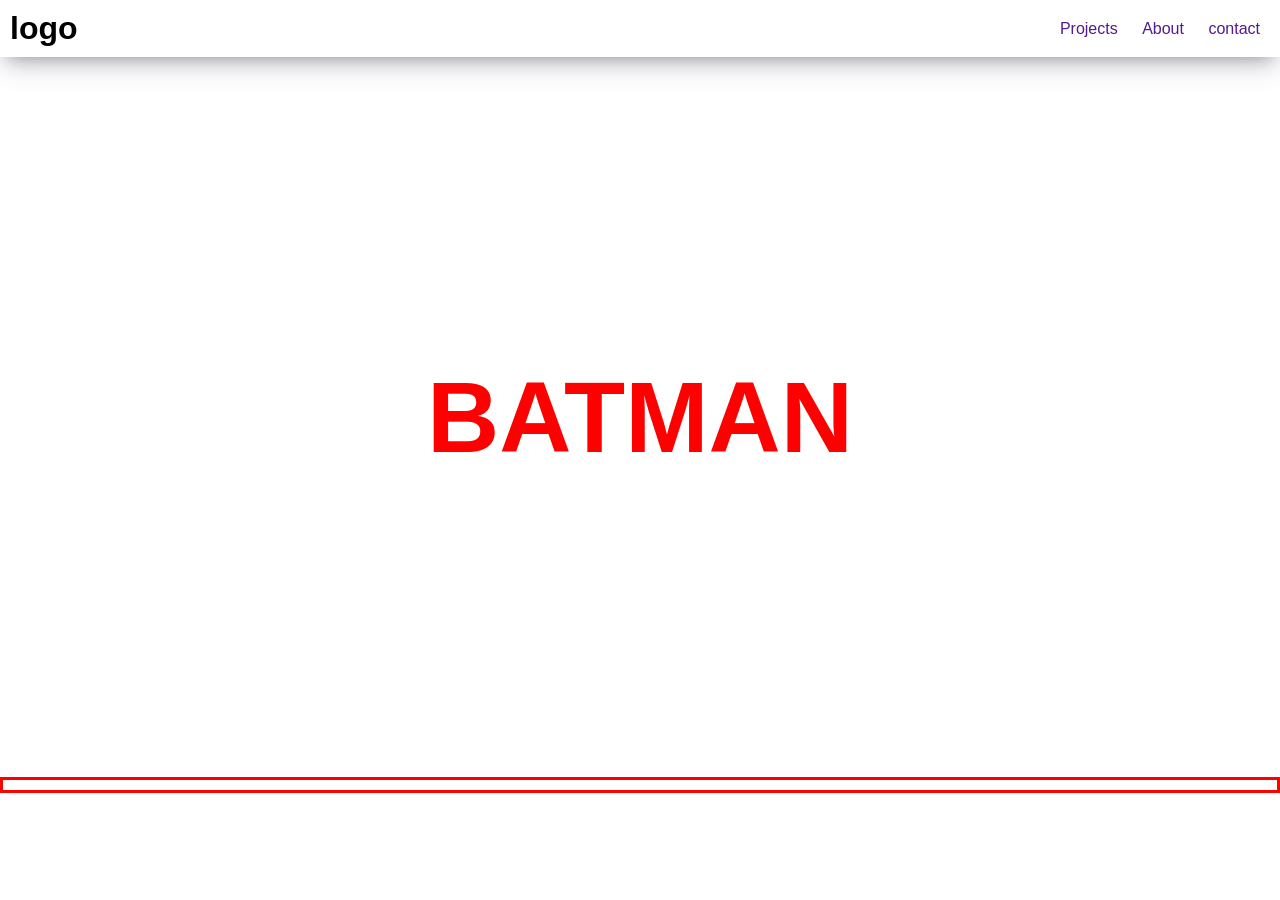
==== Basics/index.html @ 0a9f68d2 "Intial" ====
<!DOCTYPE html>
<html lang="en">
<head>
    <meta charset="UTF-8">
    <meta name="viewport" content="width=device-width, initial-scale=1.0">
    <title>Basics</title>
    <link rel="stylesheet" href="style.css">
</head>
<body>
    <div class="navbar">
        <h1>logo</h1>
        <div>
            <a href="">Projects</a>
            <a href="">About</a>
            <a href="">contact</a>
        </div>
    </div>
    <div class="hero">
        <h1>BATMAN</h1>
    </div>

    <div class="projects">
        <img src="https://www.baltana.com/files/wallpapers-12/Batman-Wallpapers-Desktop-32209.jpg" alt="">
        <img src="https://www.baltana.com/files/wallpapers-12/Batman-Wallpapers-Desktop-32209.jpg" alt="">
        <img src="https://www.baltana.com/files/wallpapers-12/Batman-Wallpapers-Desktop-32209.jpg" alt="">
        <img src="https://www.baltana.com/files/wallpapers-12/Batman-Wallpapers-Desktop-32209.jpg" alt="">
        
        <img src="https://www.baltana.com/files/wallpapers-12/Batman-Wallpapers-Desktop-32209.jpg" alt="">
        <img src="https://www.baltana.com/files/wallpapers-12/Batman-Wallpapers-Desktop-32209.jpg" alt="">
        <img src="https://www.baltana.com/files/wallpapers-12/Batman-Wallpapers-Desktop-32209.jpg" alt="">
        <img src="https://www.baltana.com/files/wallpapers-12/Batman-Wallpapers-Desktop-32209.jpg" alt="">
        
    </div>
</body>
</html>
---- Basics/style.css ----
*{
    margin:0;
    padding: 0;
    box-sizing: border-box;
    font-family: sans-serif;
 }
 .navbar{
    padding: 10px;
    display: flex;
    align-items: center;
    justify-content: space-between;
    box-shadow: rgba(50, 50, 93, 0.25) 0px 13px 27px -5px, rgba(0, 0, 0, 0.3) 0px 8px 16px -8px;

 }
 .navbar a{
    padding: 10px;
    text-decoration: none;
 }
.hero{
    height: 80vh;
    display: flex;
    justify-content: center;
    align-items: center;
    color:red;
    font-size: 50px;
    background-image: url("https://www.pixelstalk.net/wp-content/uploads/image11/The-classic-Batman-logo-in-bright-yellow-and-black-4K-wallpaper.jpg");
    background-size: cover;
    background-repeat:no-repeat ;
}

.projects{
    border: solid red;
    display: grid;
    grid-template-columns: 1fr 1fr 1fr 1fr;
    gap: 10px;
}
.projects img{
    width: 100%;
}
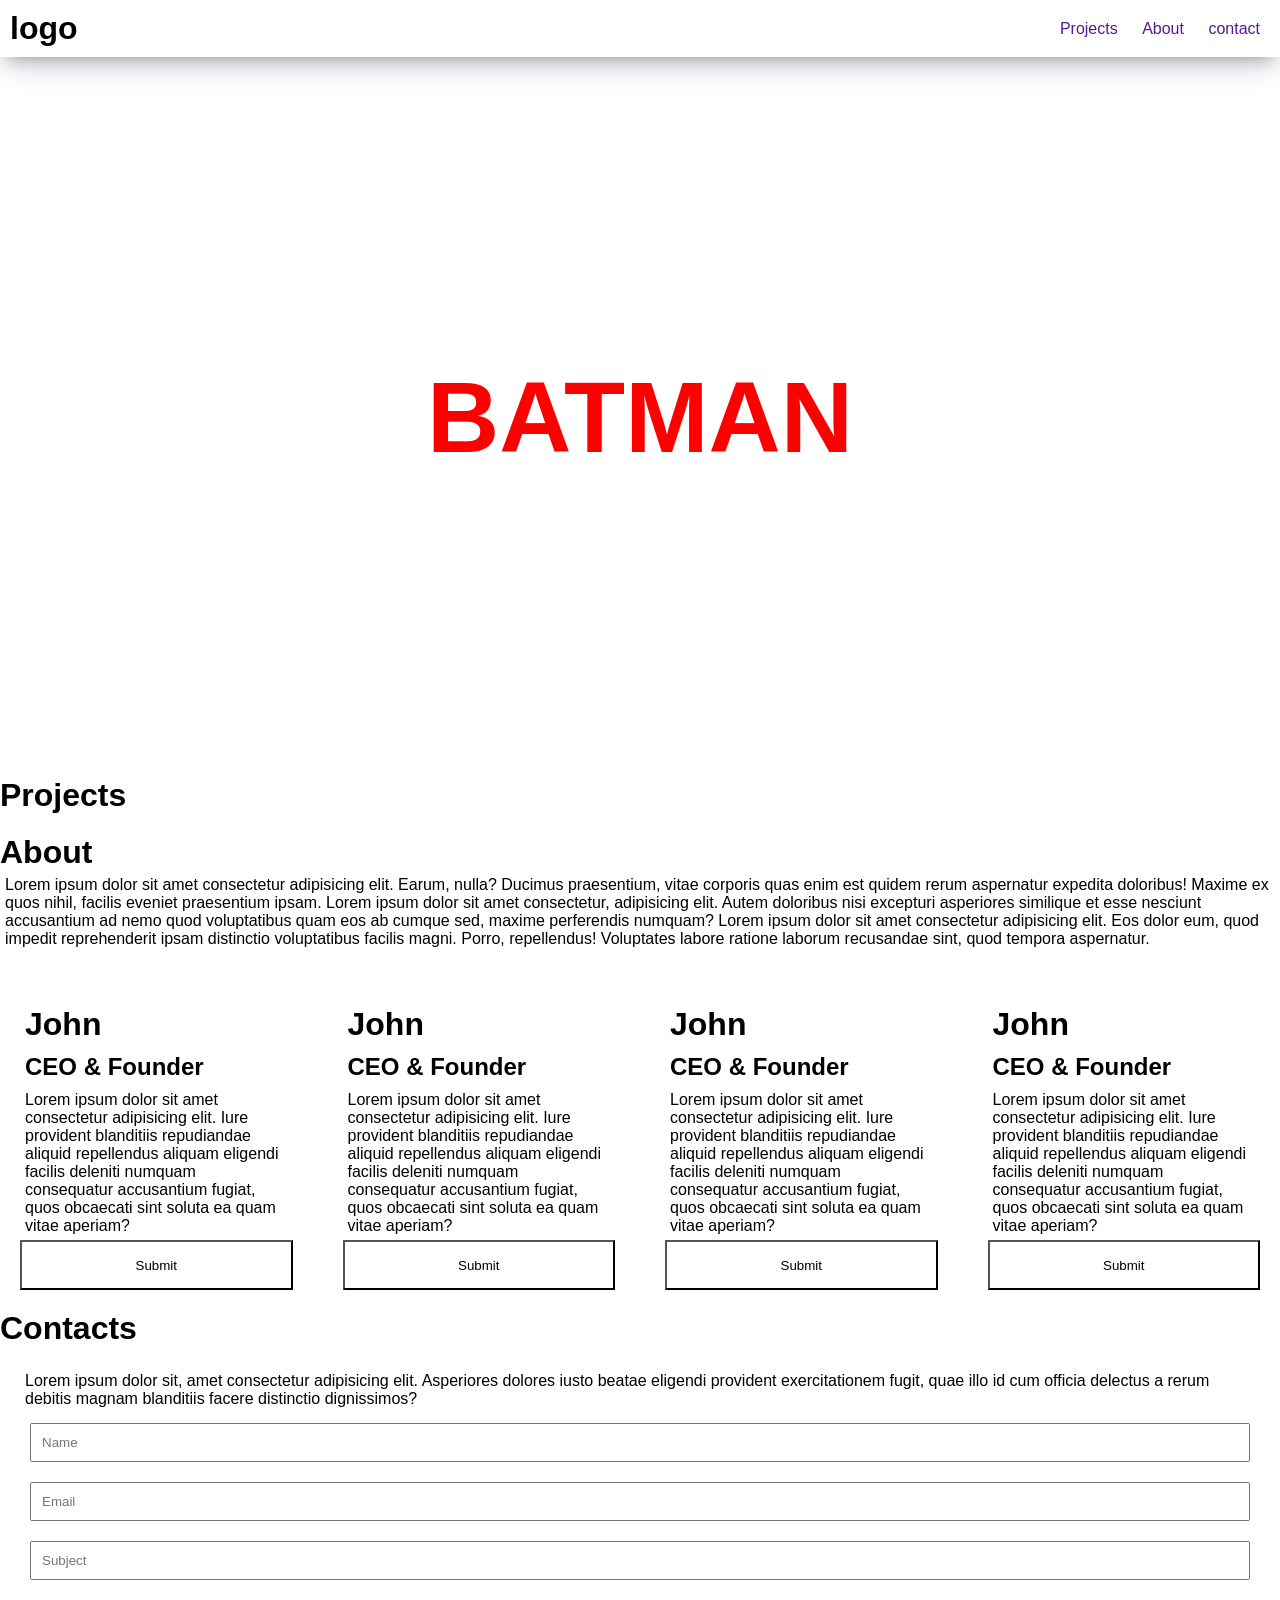
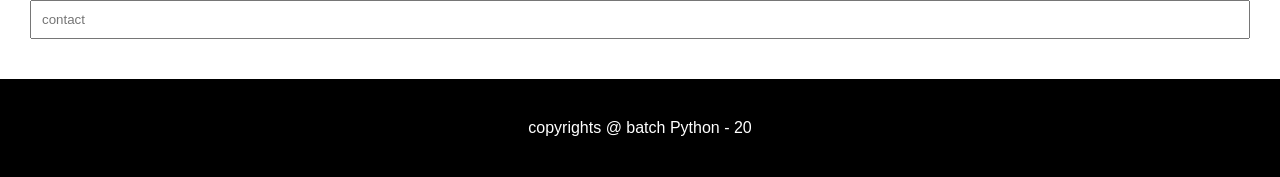
==== commit ab6e230b: "Intial" ====
--- a/Basics/index.html
+++ b/Basics/index.html
@@ -18,7 +18,9 @@
     <div class="hero">
         <h1>BATMAN</h1>
     </div>
-
+    <div>
+        <h1>Projects</h1>
+    </div>
     <div class="projects">
         <img src="https://www.baltana.com/files/wallpapers-12/Batman-Wallpapers-Desktop-32209.jpg" alt="">
         <img src="https://www.baltana.com/files/wallpapers-12/Batman-Wallpapers-Desktop-32209.jpg" alt="">
@@ -31,5 +33,67 @@
         <img src="https://www.baltana.com/files/wallpapers-12/Batman-Wallpapers-Desktop-32209.jpg" alt="">
         
     </div>
+    <div>
+        <h1>About</h1>
+    </div>
+
+    <div>
+        <p>Lorem ipsum dolor sit amet consectetur adipisicing elit. Earum, nulla? Ducimus praesentium, vitae corporis quas enim est quidem rerum aspernatur expedita doloribus! Maxime ex quos nihil, facilis eveniet praesentium ipsam.
+            Lorem ipsum dolor sit amet consectetur, adipisicing elit. Autem doloribus nisi excepturi asperiores similique et esse nesciunt accusantium ad nemo quod voluptatibus quam eos ab cumque sed, maxime perferendis numquam?
+            Lorem ipsum dolor sit amet consectetur adipisicing elit. Eos dolor eum, quod impedit reprehenderit ipsam distinctio voluptatibus facilis magni. Porro, repellendus! Voluptates labore ratione laborum recusandae sint, quod tempora aspernatur.
+        </p>
+        <div class="aboutimgs">
+            <div class="block1">
+                <img src="https://www.w3schools.com/w3images/team2.jpg" alt="">
+                <h1>John</h1>
+                <h2>CEO & Founder</h2>
+                <p>Lorem ipsum dolor sit amet consectetur adipisicing elit. Iure provident blanditiis repudiandae aliquid repellendus aliquam eligendi facilis deleniti numquam consequatur accusantium fugiat, quos obcaecati sint soluta ea quam vitae aperiam?</p>
+                <div><input  class="btn" type="submit"></div>
+                
+            </div>
+            <div class="block1">
+                <img src="https://www.w3schools.com/w3images/team2.jpg" alt="">
+                <h1>John</h1>
+                <h2>CEO & Founder</h2>
+                <p>Lorem ipsum dolor sit amet consectetur adipisicing elit. Iure provident blanditiis repudiandae aliquid repellendus aliquam eligendi facilis deleniti numquam consequatur accusantium fugiat, quos obcaecati sint soluta ea quam vitae aperiam?</p>
+                <div><input  class="btn" type="submit"></div>
+                
+            </div>
+            <div class="block1">
+                <img src="https://www.w3schools.com/w3images/team2.jpg" alt="">
+                <h1>John</h1>
+                <h2>CEO & Founder</h2>
+                <p>Lorem ipsum dolor sit amet consectetur adipisicing elit. Iure provident blanditiis repudiandae aliquid repellendus aliquam eligendi facilis deleniti numquam consequatur accusantium fugiat, quos obcaecati sint soluta ea quam vitae aperiam?</p>
+                <div><input  class="btn" type="submit"></div>
+                
+            </div>
+            <div class="block1">
+                <img src="https://www.w3schools.com/w3images/team2.jpg" alt="">
+                <h1>John</h1>
+                <h2>CEO & Founder</h2>
+                <p>Lorem ipsum dolor sit amet consectetur adipisicing elit. Iure provident blanditiis repudiandae aliquid repellendus aliquam eligendi facilis deleniti numquam consequatur accusantium fugiat, quos obcaecati sint soluta ea quam vitae aperiam?</p>
+                <div><input  class="btn" type="submit"></div>
+                
+            </div>
+            
+        </div>
+
+    </div>
+    <div><h1>Contacts</h1></div>
+    <div class="contacts">
+        <div>
+            <p>Lorem ipsum dolor sit, amet consectetur adipisicing elit. Asperiores dolores iusto beatae eligendi provident exercitationem fugit, quae illo id cum officia delectus a rerum debitis magnam blanditiis facere distinctio dignissimos?</p>
+
+        </div>
+        <div class="input-section">
+            <input type="text" placeholder="Name">
+            <input type="email" placeholder="Email">
+            <input type="text" placeholder="Subject">
+            <input type="number" placeholder="contact">
+        </div>
+    </div>
+     <footer>
+        copyrights @ batch Python - 20
+    </footer>
 </body>
 </html>
--- a/Basics/style.css
+++ b/Basics/style.css
@@ -29,7 +29,7 @@
 }
 
 .projects{
-    border: solid red;
+    margin-top: 10px;
     display: grid;
     grid-template-columns: 1fr 1fr 1fr 1fr;
     gap: 10px;
@@ -37,3 +37,46 @@
 .projects img{
     width: 100%;
 }
+.aboutimgs{
+    margin-top: 10px;
+    display: grid;
+    grid-template-columns: 1fr 1fr 1fr 1fr;
+    gap: 10px;
+}
+.aboutimgs img{
+    width: 100%;
+}
+.block1{
+    /* border: solid red; */
+    padding: 20px;
+}
+.block1 h1,h2,p{
+    padding: 5px;
+}
+.btn{
+    display: flex;
+    justify-content: center;
+    background-color: white;
+    color: black;
+    width: 100%;
+    height: 50px;
+}
+.contacts{
+    padding: 20px;
+}
+.input-section{
+        display: flex;
+        flex-direction: column;
+}
+.input-section input{
+    padding: 10px;
+    margin: 10px;
+}
+footer {
+    background-color: black;
+    color: white;
+    padding: 40px;
+    text-align: center;
+
+    margin-top: 10px;
+}
